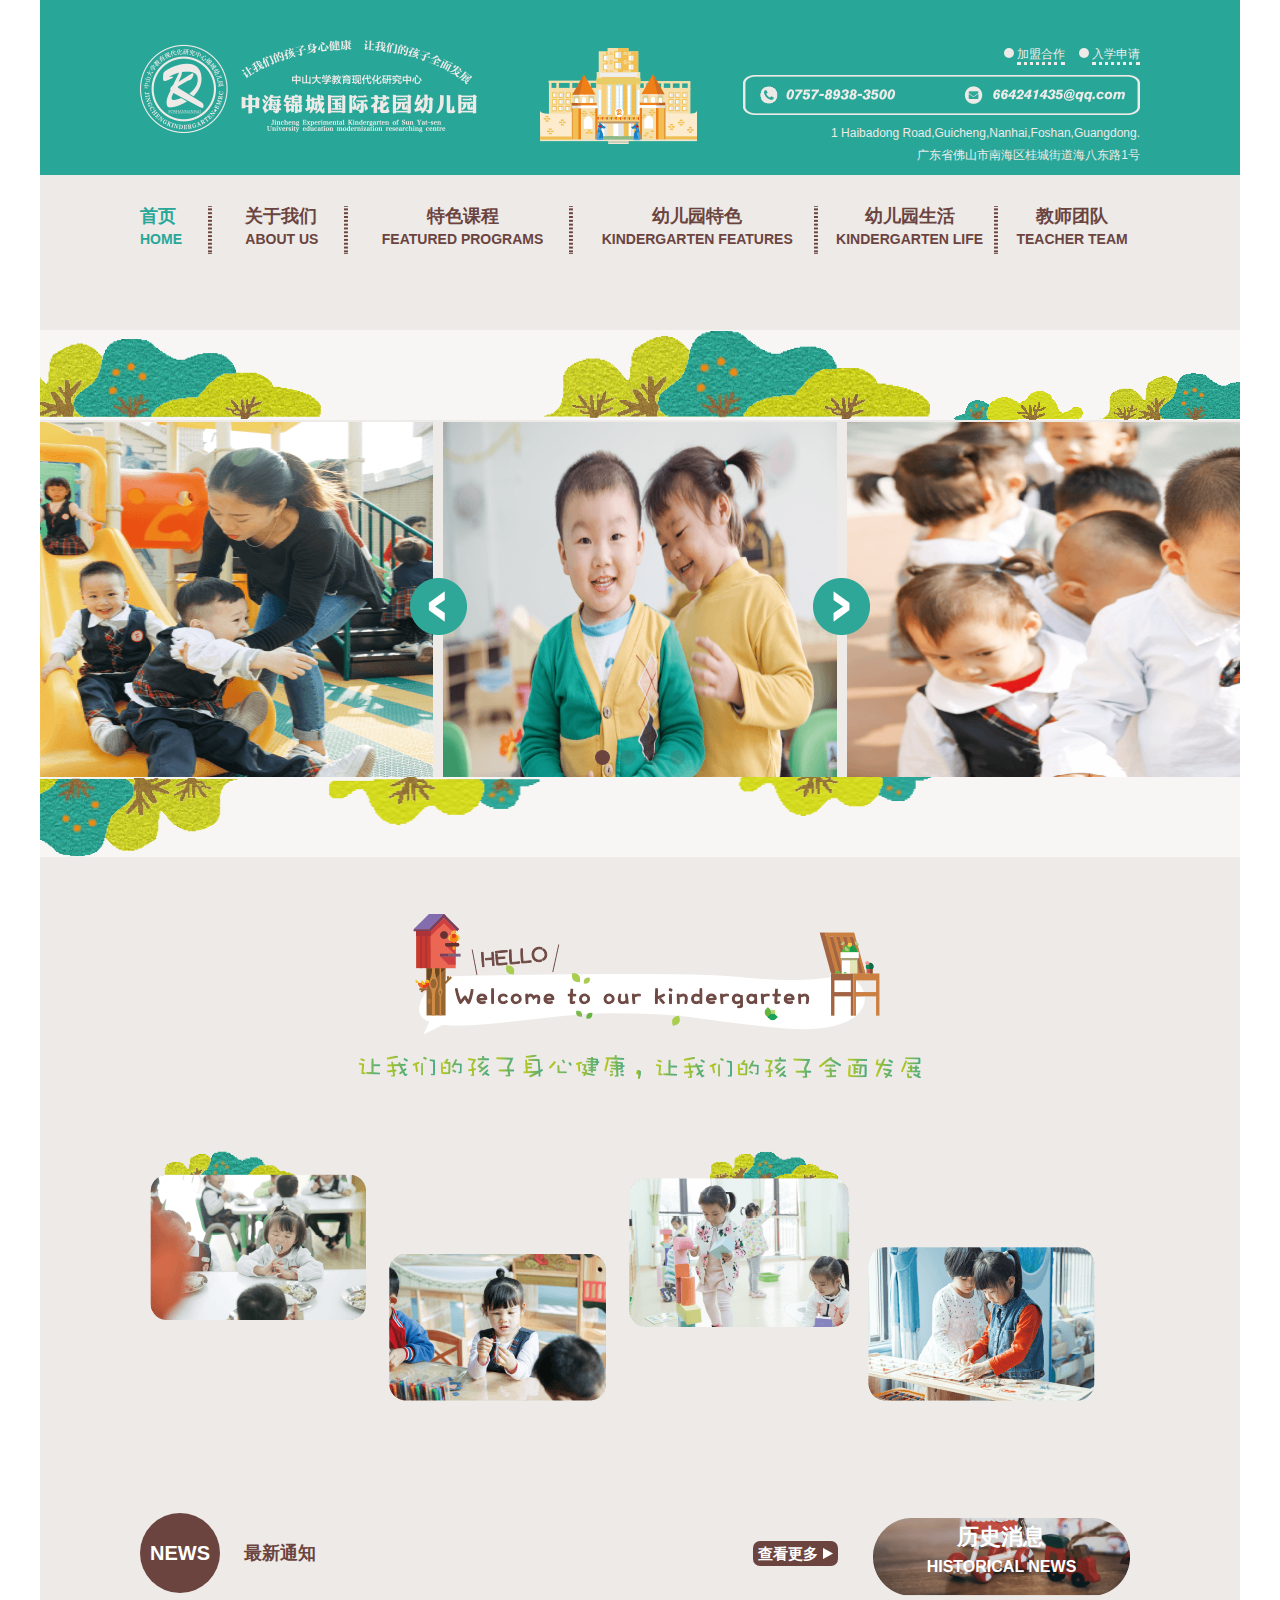
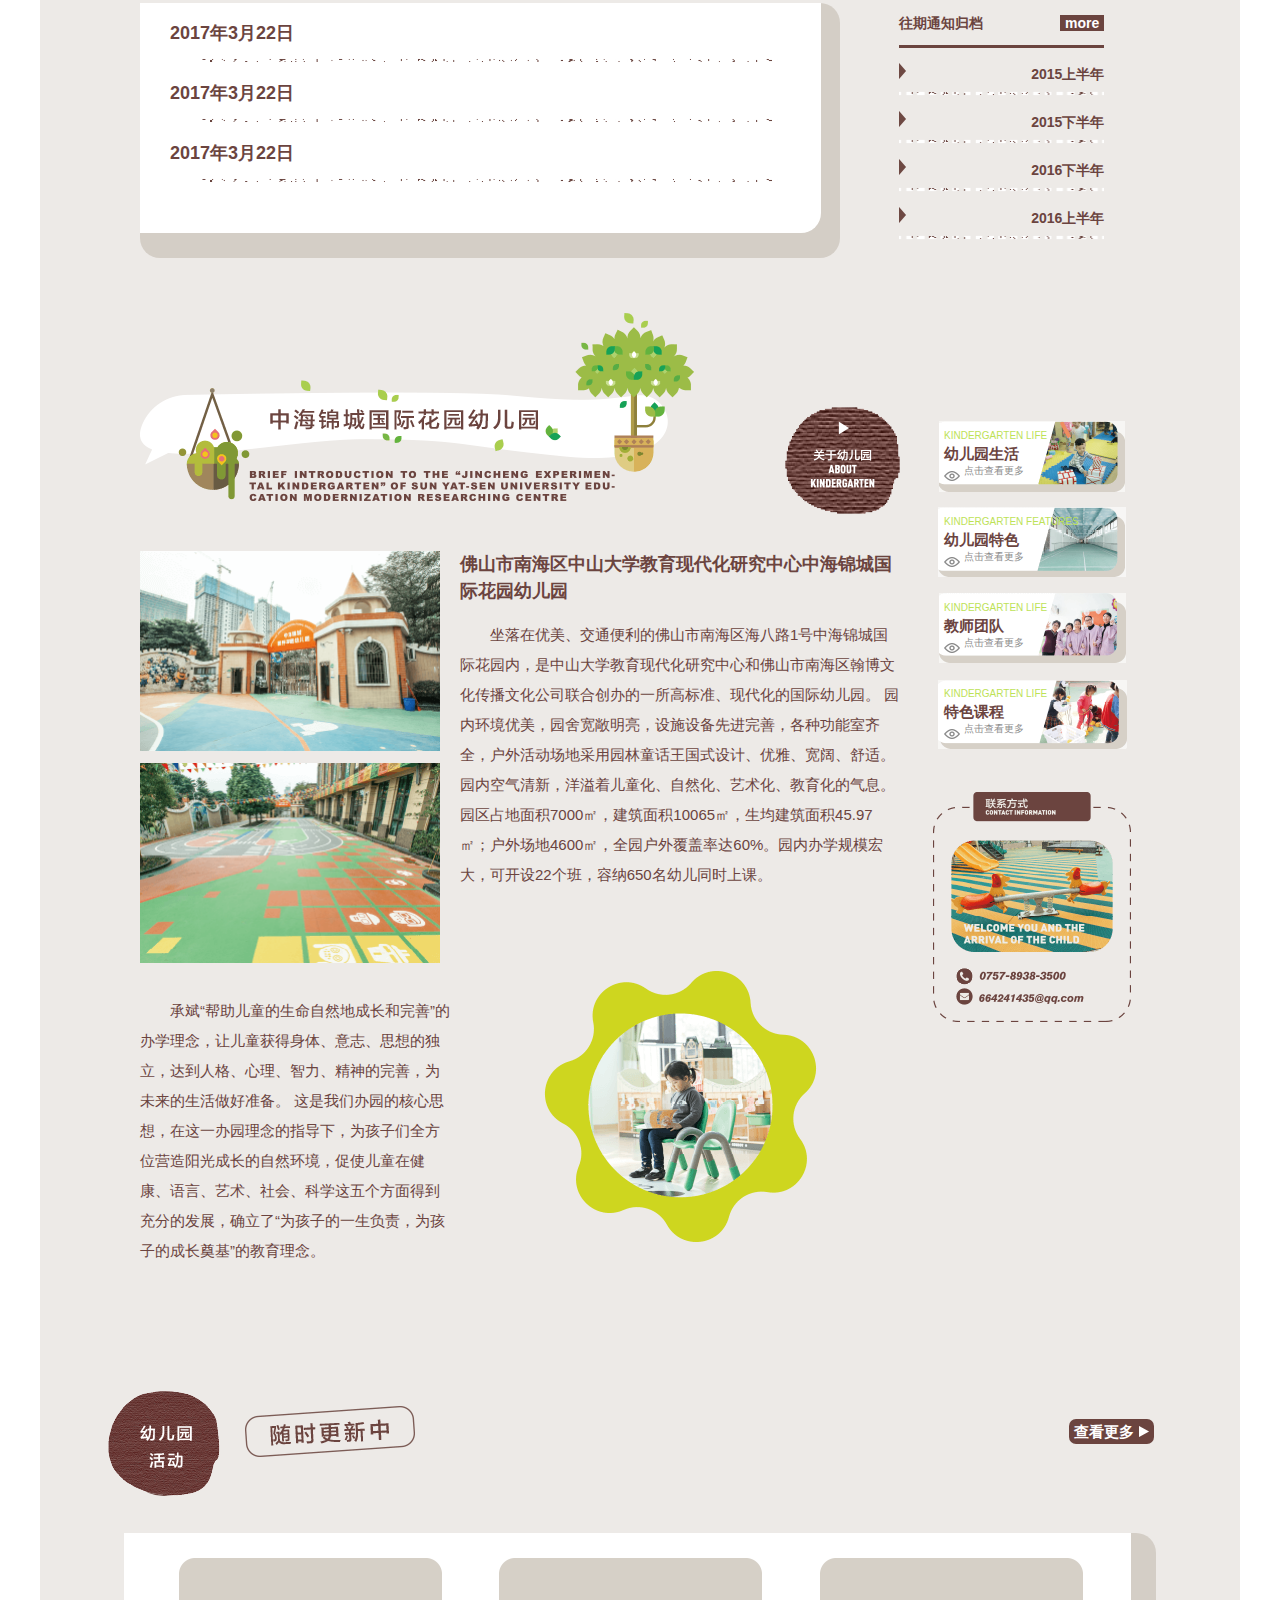
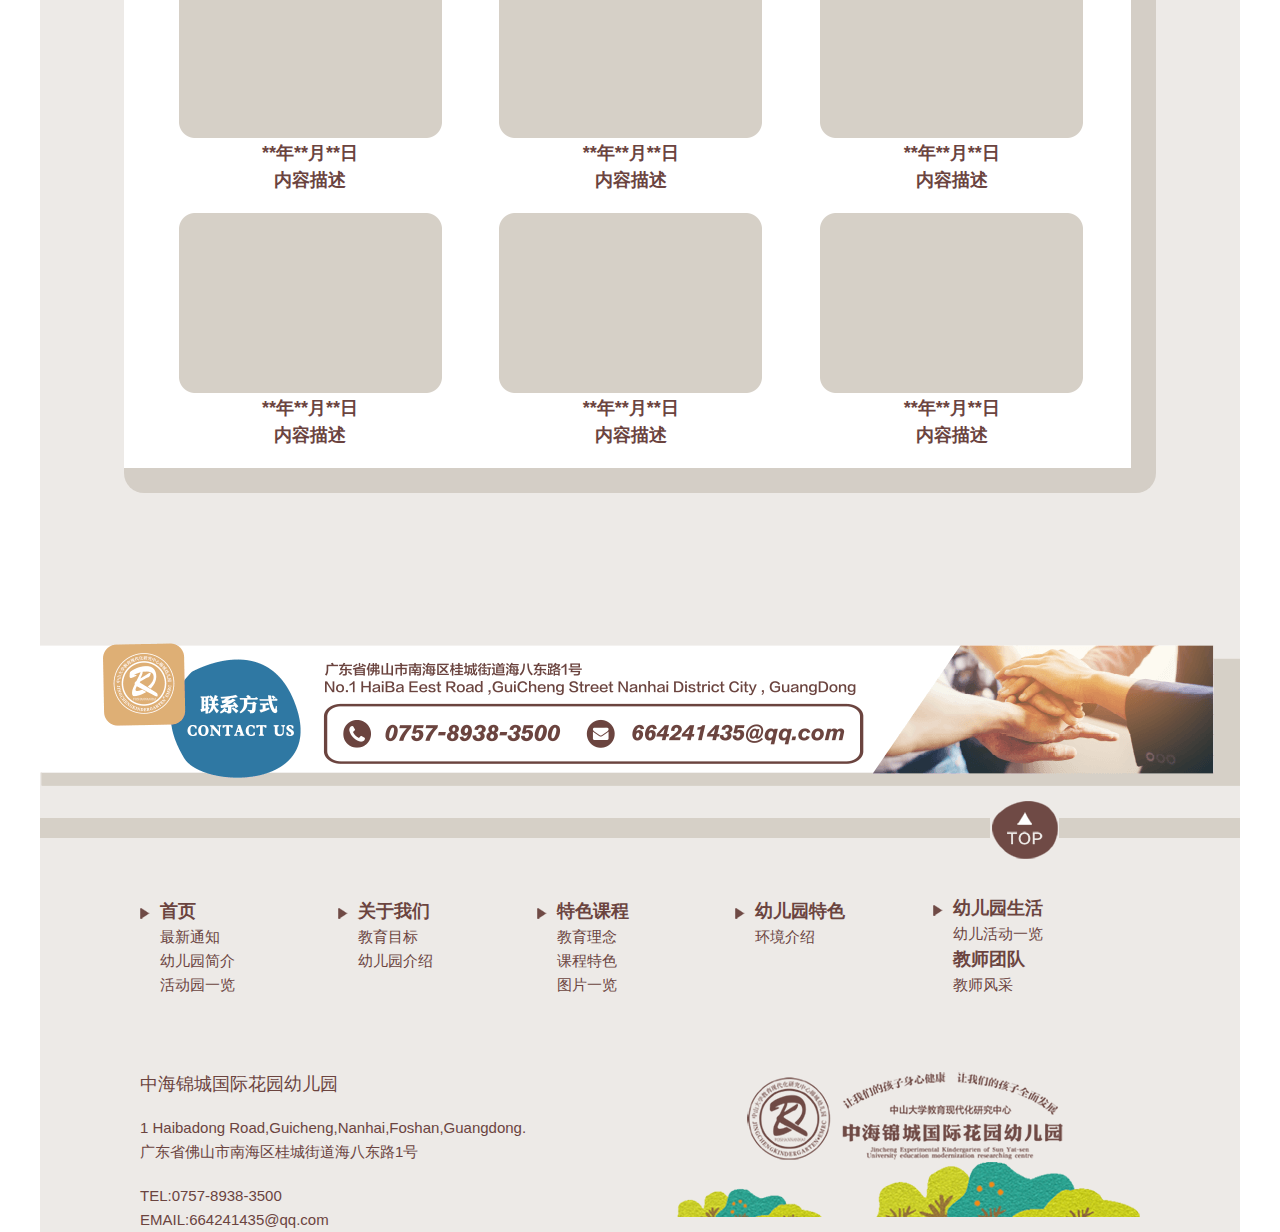
==== index.html @ f5818898 "第一次提交" ====
<!DOCTYPE html>
<html>

	<head>
		<meta charset="utf-8" />
		<link rel="stylesheet" href="css/index.css" />
		<link rel="stylesheet" href="css/swiper.min.css" />
		<script type="text/javascript" src="js/jquery-1.12.0.min.js"></script>
		<script type="text/javascript" src="js/index.js"></script>
		<title>中海锦城国际花园幼儿园</title>
	</head>

	<body>
		<!--主体-->
		<div class="main">
			<!--顶部-->
			<div class="top">
				<div class="topBox">
					<div class="topSign">
						<img src="img/top1.png" alt="中海国际幼儿园标志">
					</div>
					<div class="topLogo">
						<img src="img/top2.png" alt="中海国际幼儿园的logo图片" />
					</div>
					<div class="topContact" align="right">
						<div class="join">
							<ul>
								<li>
									<div class="origin">&nbsp;</div>
									<div class="underline"><a href="javascript:void(0)">加盟合作</a></div>
								</li>
								<li>
									<div class="origin">&nbsp;</div>
									<div class="underline"><a href="javascript:void(0)">入学申请</a></div>
								</li>
							</ul>
						</div>
						<div class="phone">
							<img src="img/top3.png" alt="联系方式" />
						</div>
						<div class="adress">
							<p align="right">1 Haibadong Road,Guicheng,Nanhai,Foshan,Guangdong.</p>
							<p align="right">广东省佛山市南海区桂城街道海八东路1号</p>
						</div>
					</div>
				</div>
			</div>
			<!--导航栏-->
			<div class="nav">
				<div class="nav-box">
					<ul>
						<li>
							<div class="nav-li active-T">
								<p>
									<a href="index.html">首页</a>
								</p>
								<p>
									<a href="index.html">HOME</a>
								</p>
							</div>
						</li>
						<li>
							<div class="nav-li">
								<p>
									<a href="about-us.html">关于我们</a>
								</p>
								<p>
									<a href="about-us.html">ABOUT US</a>
								</p>
							</div>
						</li>
						<li>
							<div class="nav-li">
								<p align="center">
									<a href="program.html">特色课程</a>
								</p>
								<p align="center">
									<a href="program.html">FEATURED PROGRAMS</a>
								</p>
							</div>
						</li>
						<li>
							<div class="nav-li">
								<p align="center">
									<a href="feature.html">幼儿园特色</a>
								</p>
								<p align="center">
									<a href="feature.html">KINDERGARTEN FEATURES</a>
								</p>
							</div>
						</li>
						<li>
							<div class="nav-li">
								<p align="center">
									<a href="life.html">幼儿园生活</a>
								</p>
								<p align="center">
									<a href="life.html">KINDERGARTEN LIFE</a>
								</p>
							</div>
						</li>
						<li>
							<div class="nav-li">
								<p align="center">
									<a href="teacher.html">教师团队</a>
								</p>
								<p align="center">
									<a href="teacher.html">TEACHER TEAM</a>
								</p>
							</div>
						</li>
					</ul>
				</div>
			</div>
			<!--轮播图-->
			<div class="carouselBox clearfix">
				<div class="cDecorate">
					<img src='img/5.png' alt="轮播图装饰" />
				</div>

				<!--轮播-->
				<div class="swiper-container">
					<div class="swiper-wrapper">
						<div class="swiper-slide">
							<img src="img/1.png" alt="轮播图片">
						</div>
						<div class="swiper-slide">
							<img src="img/2.png" alt="轮播图片">
						</div>
						<div class="swiper-slide">
							<img src="img/3.png" alt="轮播图片">
						</div>
						<div class="swiper-slide">
							<img src="img/1.png" alt="轮播图片">
						</div>
						<div class="swiper-slide">
							<img src="img/2.png" alt="轮播图片">
						</div>
						<div class="swiper-slide">
							<img src="img/3.png" alt="轮播图片">
						</div>
					</div>
					<!--分页-->
					<div class="swiper-pagination"></div>
					<!--导航按钮-->
					<div class="swiper-button-prev" style="left: 370px;opacity:1;background-image: none;">
						<img src="img/Nleft.png" alt="向左轮播">
					</div>
					<div class="swiper-button-next" style="right:400px;background-image: none;">
						<img src="img/Nright.png" alt="向右轮播">
					</div>
				</div>
                <!--轮播结束-->
				<div class="cDecorate">
					<img src="img/4.png" alt="轮播图装饰" />
				</div>

				<!--<div align="center" class="spoAll">
					<ul>
						<li>
							<div class="spo">
								<span class="spo-inside">&nbsp;</span>
							</div>
						</li>
						<li>
							<div class="spo">
								<span class="spo-inside">&nbsp;</span>
							</div>
						</li>
						<li>
							<div class="spo">
								<span class="spo-inside">&nbsp;</span>
							</div>
						</li>
						<li>
							<div class="spo">
								<span class="spo-inside">&nbsp;</span>
							</div>
						</li>
					</ul>
				</div>-->
			</div>
			<!--hello-->
			<div class="hello clearfix">
				<div align="center">
					<img src="img/hello1.png" alt="hello图片" />
				</div>
				<div class="photo-box">
					<ul>
						<li>
							<div class="photo-li">
								<img class="photo-li-t" src="img/hello2.png" alt="图片1" />
							</div>
						</li>
						<li>
							<div class="photo-li">
								<img class="photo-li-b" src="img/hello3.png" alt="图片2" />
							</div>
						</li>
						<li>
							<div class="photo-li">
								<img class="photo-li-t" src="img/hello4.png" alt="图片3" />
							</div>
						</li>
						<li>
							<div class="photo-li">
								<img class="photo-li-b" src="img/hello5.png" alt="图片4" />
							</div>
						</li>
					</ul>

				</div>
			</div>
			<!--最新通知-->
			<div class="notice" id="i-notice">
				<div class="noticeBox">
					<div class="newsBox">
						<div class="news clearfix">
							<div class="newsL">
								<div class="newsIcon">NEWS</div>
								<div class="newsN">最新通知</div>
							</div>
							<div class="newsR">
								<div class="newsRmore">
									<a class="RmoreInput" href="new-notice.html">查看更多</a>
								</div>
							</div>
						</div>
						<!--左侧通知列表-->
						<div class="noticeList clearfix">
							<div class="nListBox" align="left">
								<ul>
									<li>
										<div class="nList">
											<p class="nListH">2017年3月22日</p>
										</div>
									</li>
									<li>
										<div class="nList">
											<p class="nListH">2017年3月22日</p>
										</div>
									</li>
									<li>
										<div class="nList">
											<p class="nListH">2017年3月22日</p>
										</div>
									</li>
								</ul>
							</div>
						</div>

						<!--右边栏-->
						<div class="latest clearfix">
							<div class="latestNew">
								<div class="latestNewP">
									<p align="center">历史消息</p>
									<p class="hisNew" align="center">HISTORICAL NEWS</p>
								</div>
							</div>
							<div class="latest-table">
								<table>
									<tbody>
										<tr class="table-b">
											<td align="left"><span class="lList-last">往期通知归档</span></td>
											<td align="right">
												<a class="lList-more" href="new-notice.html">more</a>
											</td>
										</tr>
										<tr>
											<td align="left">
												<div class="lList-l" align="left">
													<img src="img/lef1.png" alt="更多" />
												</div>
											</td>
											<td align="right">2015上半年</td>
										</tr>
										<tr>
											<td align="left">
												<div class="lList-l" align="left">
													<img src="img/lef1.png" alt="更多" />
												</div>
											</td>
											<td align="right">2015下半年</td>
										</tr>
										<tr>
											<td align="left">
												<div class="lList-l" align="left">
													<img src="img/lef1.png" alt="更多" />
												</div>
											</td>
											<td align="right">2016下半年</td>
										</tr>
										<tr>
											<td align="left">
												<div class="lList-l" align="left">
													<img src="img/lef1.png" alt="更多" />
												</div>
											</td>
											<td align="right">2016上半年</td>
										</tr>
									</tbody>
								</table>
							</div>

						</div>
					</div>
				</div>
			</div>
			<!--关于幼儿园-->
			<div class="about clearfix" id="i-about">
				<div class="aboutBox">
					<!--左侧-->
					<div class="aboutL">
						<div class="aboutL-title">
							<div class="about-title-img1">
								<img src="img/about1.png" alt="幼儿园标题" />
							</div>
							<div class="about-title-img2">
								<a href="">
									<img src="img/about2.png" alt="关于幼儿园" />
								</a>
							</div>
						</div>

						<div class="aboutL-satin">
							<div class="satin-img">
								<img src="img/about3.png" alt="学校照片" />
								<img src="img/about4.png" alt="学校照片" />
							</div>
							<div class="satin-des">
								<p class="des-title">佛山市南海区中山大学教育现代化研究中心中海锦城国际花园幼儿园</p>
								<p class="des-des">
									坐落在优美、交通便利的佛山市南海区海八路1号中海锦城国际花园内，是中山大学教育现代化研究中心和佛山市南海区翰博文化传播文化公司联合创办的一所高标准、现代化的国际幼儿园。 园内环境优美，园舍宽敞明亮，设施设备先进完善，各种功能室齐全，户外活动场地采用园林童话王国式设计、优雅、宽阔、舒适。园内空气清新，洋溢着儿童化、自然化、艺术化、教育化的气息。 园区占地面积7000㎡，建筑面积10065㎡，生均建筑面积45.97㎡；户外场地4600㎡，全园户外覆盖率达60%。园内办学规模宏大，可开设22个班，容纳650名幼儿同时上课。
								</p>
							</div>
						</div>
						<div class="aboutL-satin" style="height: 300px;">
							<div class="satin-img satin-img2">

								<p class="des-des des-des2">
									承斌“帮助儿童的生命自然地成长和完善”的办学理念，让儿童获得身体、意志、思想的独立，达到人格、心理、智力、精神的完善，为未来的生活做好准备。 这是我们办园的核心思想，在这一办园理念的指导下，为孩子们全方位营造阳光成长的自然环境，促使儿童在健康、语言、艺术、社会、科学这五个方面得到充分的发展，确立了“为孩子的一生负责，为孩子的成长奠基”的教育理念。

								</p>
							</div>
							<div class="satin-des satin-desImg">
								<img src="img/abou5.png" alt="花骨朵">

							</div>
						</div>
					</div>
					<!--右侧-->
					<div class="aboutR">
						<div class="sidebar">
							<div class="sidebar-all">
								<div class="sidebarBox">
									<div class="sidebar-life">
										<p class="sidebar-l-t">KINDERGARTEN LIFE</p>
										<p class="sidebar-l-p">幼儿园生活</p>
										<p class="sidebar-l-more">
											<a href="life.html">点击查看更多</a>
										</p>
									</div>
								</div>
								<div class="sidebarBox">
									<div class="sidebar-life">
										<p class="sidebar-l-t">KINDERGARTEN FEATURES</p>
										<p class="sidebar-l-p">幼儿园特色</p>
										<p class="sidebar-l-more">
											<a href="feature.html">点击查看更多</a>
										</p>
									</div>
								</div>
								<div class="sidebarBox">
									<div class="sidebar-life">
										<p class="sidebar-l-t">KINDERGARTEN LIFE</p>
										<p class="sidebar-l-p">教师团队</p>
										<p class="sidebar-l-more">
											<a href="teacher.html">点击查看更多</a>
										</p>
									</div>
								</div>
								<div class="sidebarBox">
									<div class="sidebar-life">
										<p class="sidebar-l-t">KINDERGARTEN LIFE</p>
										<p class="sidebar-l-p">特色课程</p>
										<p class="sidebar-l-more">
											<a href="program.html">点击查看更多</a>
										</p>
									</div>
								</div>
								<div class="sidebar-contact" align="center">
									<img align="center" src="img/about10.png" alt="联系方式" />
								</div>
							</div>
						</div>
					</div>
				</div>
			</div>
			<!--幼儿园活动-->
			<div class="activity clearfix" id="i-activity">
				<div class="activityBox">
					<div class="news clearfix">
						<div class="newsL">
							<div class="newsIcon">
								<img src="img/activity.png" alt="幼儿园活动" />
							</div>
							<div class="newsN">
								<img src="img/activity2.png" alt="随时更新中" />
							</div>
						</div>
						<div class="newsR">
							<div class="newsRmore">
								<a class="RmoreInput" href="life.html">查看更多</a>
							</div>
						</div>
					</div>
					<div class="activityImg">
						<div class="activityImg-box">
							<ul>
								<li>
									<div class="Img-box-lit">
										<div class="img-place">
											<img src="img/activity1.png" alt="放入图片" />
											<p align="center">**年**月**日</p>
											<p align="center">内容描述</p>
										</div>
									</div>
								</li>
								<li>
									<div class="Img-box-lit">
										<div class="img-place">
											<img src="img/activity1.png" alt="放入图片" />
											<p align="center">**年**月**日</p>
											<p align="center">内容描述</p>
										</div>
									</div>
								</li>
								<li>
									<div class="Img-box-lit">
										<div class="img-place">
											<img src="img/activity1.png" alt="放入图片" />
											<p align="center">**年**月**日</p>
											<p align="center">内容描述</p>
										</div>
									</div>
								</li>
							</ul>
							<ul>
								<li>
									<div class="Img-box-lit">
										<div class="img-place">
											<img src="img/activity1.png" alt="放入图片" />
											<p align="center">**年**月**日</p>
											<p align="center">内容描述</p>
										</div>
									</div>
								</li>
								<li>
									<div class="Img-box-lit">
										<div class="img-place">
											<img src="img/activity1.png" alt="放入图片" />
											<p align="center">**年**月**日</p>
											<p align="center">内容描述</p>
										</div>
									</div>
								</li>
								<li>
									<div class="Img-box-lit">
										<div class="img-place">
											<img src="img/activity1.png" alt="放入图片" />
											<p align="center">**年**月**日</p>
											<p align="center">内容描述</p>
										</div>
									</div>
								</li>
							</ul>
						</div>

					</div>
				</div>
			</div>
			<!--联系方式-->
			<div class="Information clearfix">
				<img src="img/contact.png" alt="联系方式" />
			</div>
			<!--横条-->
			<div class="bar">&nbsp;</div>
			<div class="bar-top">
				<a href="javascript:void(0)" onclick="rt();">
					<img src="img/top.png" alt="向上" />
				</a>
			</div>
			<!--底部-->
			<div class="bottom">
				<div class="bottomBox">
					<div class="title-nav">
						<ul>
							<li>
								<div align="left" class="bottomList">
									<p>
										<a href="index.html">首页</a>
									</p>
									<p>
										<a href="index.html#i-notice">最新通知</a>
									</p>
									<p>
										<a href="index.html#i-about">幼儿园简介</a>
									</p>
									<p>
										<a href="index.html#i-activity">活动园一览</a>
									</p>
								</div>
							</li>
							<li>
								<div align="top" class="bottomList">
									<p>
										<a href="about-us.html">关于我们</a>
									</p>
									<p>
										<a href="about-us.html#a-abouthello">教育目标</a>
									</p>
									<p>
										<a href="about-us.html#a-abouthello">幼儿园介绍</a>
									</p>
									<p>&nbsp;</p>
								</div>
							</li>
							<li>
								<div class="bottomList">
									<p>
										<a href="program.html#p-feature">特色课程</a>
									</p>
									<p>
										<a href="program.html#p-f-box-l-p">教育理念</a>
									</p>
									<p>
										<a href="program.html#p-kcss">课程特色</a>
									</p>
									<p>
										<a href="program.html#p-kcss-t">图片一览</a>
									</p>
								</div>
							</li>
							<li>
								<div align="top" class="bottomList">
									<p>
										<a href="feature.html">幼儿园特色</a>
									</p>
									<p>
										<a href="feature.html#f-feature-f">环境介绍</a>
									</p>
									<p>&nbsp;</p>
									<p>&nbsp;</p>
								</div>
							</li>
							<li>
								<div class="bottomList">
									<p>
										<a href="life.html">幼儿园生活</a>
									</p>
									<p>
										<a href="life.html#l-insideBox-b">幼儿活动一览</a>
									</p>
								</div>
								<div class="bottomList">
									<p>
										<a href="teacher.html">教师团队</a>
									</p>
									<p>
										<a href="teacher.html#t-style">教师风采</a>
									</p>
								</div>
							</li>
						</ul>

					</div>
					<!--联系+图标-->
					<div class="bottom-j">
						<div class="j-l">
							<p>中海锦城国际花园幼儿园</p>
							<p align="left">1 Haibadong Road,Guicheng,Nanhai,Foshan,Guangdong.</p>
							<p align="left">广东省佛山市南海区桂城街道海八东路1号</p>
							<p class="j-l-top">TEL:0757-8938-3500</p>
							<p>EMAIL:664241435@qq.com</p>
						</div>
						<div align="right" class="j-r">
							<img src="img/bottom2.png" alt="幼儿园图标" />
						</div>
					</div>
				</div>
			</div>
			<!--底部结-->
		</div>
		<!--主体结束-->
	</body>
	<!--轮播-->
	<script type="text/javascript" src="js/swiper.min.js"></script>
	<!--返回顶部-->
    <script type="text/javascript" src="js/scrollTop.js"></script>
	<script>
		var swiper = new Swiper('.swiper-container', {
			pagination: '.swiper-pagination',
			slidesPerView: 3,
			paginationClickable: true,
			spaceBetween: 10,
			nextButton: '.swiper-button-next',
			prevButton: '.swiper-button-prev'
		});
	</script>

</html>
---- css/index.css ----
/* CSS Document */
html, body, div, span, object, iframe,h1, h2, 
h3, h4, h5, h6, p, blockquote, pre,abbr, address, cite, code,del, dfn, 
em, img, ins,kbd, q, samp,small, strong, sub, sup, var,b, i,dl, dt, dd, 
ol, ul, li,fieldset, form, label, legend,table, caption, tbody, 
tfoot,thead,tr, th, td,article, aside, canvas, details, figcaption, 
figure, footer, header, hgroup, menu, nav, section, summary,time, mark, 
audio, video {
    margin:0;
    padding:0;
    border:0;
    outline:0;
    font-size:100%;
    vertical-align:baseline;
    background:transparent;
    outline-style:none;/*FF*/ 
}
body {
    line-height:1;
}
a{
    margin:0;
    padding:0;
    border:0;
    font-size:100%;
    vertical-align:baseline;
    background:transparent;
    text-decoration: none; 
}
a:hover,a:focus{
    text-decoration:none;
    bblr:expression(this.onFocus=this.blur());/*IE*/
    outline-style:none;/*FF*/ 
    }
table {
    border-collapse:collapse;
    border-spacing:0;
}
input, select {
    vertical-align:middle;
}
li{list-style:none;}

/*css为clearfix，清除浮动*/
.clearfix::before,
.clearfix::after{
    content: "";
    height: 0;
    line-height: 0;
    display: block;
    visibility: hidden;
    clear: both;
}
.clearfix:after{clear:both;} 
.clearfix{ 
    *zoom:1;/*IE/7/6*/
}

/*body*/
html,
body{
    position: relative;
    min-width: 320px;
    margin: 0 auto;
    color: rgb(107,68,63);
    font-size: 12px;
    font-family:"微软雅黑",arial, helvetica, sans-serif;
}
/*主体*/
.main{
	position: relative;
	width: 1200px;
	min-width: 320px;
	margin: 0 auto;
	background-color: rgb(237,234,231);
}

.top .topBox,
.nav .nav-box,
.hello,
.notice .noticeBox,
.about .aboutBox,
.bottom .bottomBox{
	position: relative;
	width: 1000px;
	margin: 0 auto;
}

/*顶部*/
.top{
	width: 100%;
	height: 175px;
	margin-bottom: 30px;
	background-color: rgb(40,167,153);
}

.top .topBox .topSign{
	display: table-cell;
	width:335px;
	height:175px ;
	vertical-align: middle;
}
.top .topBox .topSign img{
	margin: 0 auto;
}
.top .topBox .topLogo{
	float: left;
	position: absolute;
	top:0;
	left:400px;
	margin-top: 48px;
	width: 157px;
	height: 96px;
}
.top .topBox .topLogo img{
	width: 157px;
	height: 96px;
}
.top .topBox .topContact{
	position: absolute;
	top:0;
	right:0;
	margin-top: 48px;
	width: 500px;
	height: 100px;
}
.top .topBox .topContact .join{
	width: 100%;
}
.top .topBox .topContact .join ul{
	width: 100%;
	padding-bottom: 10px;
}
.top .topBox .topContact .join ul li{
	display: inline-block;
	padding-left: 10px;
}
.top .topBox .topContact .join ul li .origin{
	width: 10px;
	height: 10px;
	border-radius: 5px;
	background-color:rgb(237,234,231);
}
.top .topBox .topContact .join ul li .underline{
	padding-bottom: 2px;
	border-bottom:dotted;
}
.top .topBox .topContact .join ul li .origin a{
	color:rgb(237,234,231);
}
.top .topBox .topContact .join ul li .underline a{
	color:rgb(237,234,231);
}
.top .topBox .topContact .join ul li div{
	display: inline-block;
	color:rgb(237,234,231);
}
.top .topBox .topContact .adress{
	color: rgb(237,234,231);
}
.top .topBox .topContact .phone{
	padding-bottom: 10px;
}
.top .topBox .topContact .adress p{
	padding-bottom: 10px;
}
/*导航栏*/
.nav{
	width: 100%;
	padding-bottom:75px;
}
.nav .nav-box ul{
	width: 100%;
	height: 50px;
}
.nav .nav-box ul li{
	display: inline-block;
	height: 50px;
	background: url(../img/nav.png) right center no-repeat;
}
.nav .nav-box ul li:nth-of-type(6){
	background:0 !important;
}
.nav .nav-box ul li:first-child .nav-li,
.nav .nav-box ul li:nth-of-type(2) .nav-li,
.nav .nav-box ul li:nth-of-type(3) .nav-li{
	padding: 0 30px;
}
.nav .nav-box ul li:first-child .nav-li{
	padding-left: 0 !important;
}
.nav .nav-box ul li:nth-of-type(4) .nav-li,
.nav .nav-box ul li:nth-of-type(5) .nav-li{
	padding: 0 25px;
}
.nav .nav-box ul li:nth-of-type(5) .nav-li,
.nav .nav-box ul li:nth-of-type(6) .nav-li{
	padding: 0 15px;
}
.nav .nav-box ul li:nth-of-type(6) .nav-li{
	padding-right: 0 !important;
}
.nav .nav-box ul li .nav-li p{
	font-size:18px;
	line-height: 23px;
	font-weight: bold;
}
.nav .nav-box ul li .nav-li p:nth-of-type(2){
	font-size:14px;
}
.nav .nav-box ul li .nav-li p a{
	color: rgb(107,68,63);
}
.active-T p a{
	color: rgb(40,167,153) !important;
}
/*轮播图*/
.carouselBox{
	position: relative;
	width: 100%;
	padding-bottom: 55px;
	background-image: 100%;
}
.carouselBox .cDecorate{
	width: 100%;
}
.carouselBox .cDecorate img{
	width: 100%;
}
/*轮播*/
.swiper-container {
	width: 100%;
	height: 355px;
}
.swiper-slide {
	text-align: center;
	font-size: 18px;
	background: #fff;
	display: -webkit-box;
	display: -ms-flexbox;
	display: -webkit-flex;
	display: flex;
	-webkit-box-pack: center;
	-ms-flex-pack: center;
	-webkit-justify-content: center;
	justify-content: center;
	-webkit-box-align: center;
	-ms-flex-align: center;
	-webkit-align-items: center;
	align-items: center;
}
.carouselBox .swiper-slide img {
	width: 393.33px;
	height: 355px;
}
 /*轮播点点*/
/*.swiper-pagination-bullets{
    bottom:-81px !important;
    left: 0;
    width: 100%;
}*/
.swiper-pagination-bullet {
    width:15px !important;
    height:15px !important;
    display: inline-block;
    border-radius: 100%;
    background: rgb(107,68,63) !important;
}
 
/*点击查看更多*/
.click-more{
	position: absolute;
	bottom: -50px;
	right: 180px;
}
/*轮播点点*/
.spoAll{
	width: 100%;
}
.spoAll ul{
	width: 100px;
	margin: 0 auto;
}
.spoAll .spo{
	position: relative;
	float: left;
	width: 15px;
	height: 15px;
	margin-left: 10px;
	border-radius: 7.5px;
	background-color: rgb(107,68,63);
}
.spo .spo-inside{
	position:absolute;
	top: 50%;
	left: 50%;
	margin:-5px 0 0 -5px;
	width: 10px;
	height: 10px;
	border-radius: 5px;
	background-color:#fff;
}
.spo-show{
	width: 10px;
	height: 10px;
	border-radius: 5px;
	background-color: rgb(107,68,63);
}

/*hello*/
.hello{
	padding-bottom:100px;
}
.hello .photo-box{
	width: 100%;
	padding-top: 60px;
}
.hello .photo-box ul{
	width: 100%;
}
.hello .photo-box ul li{
	display: inline-block;
} 
.hello .photo-box ul li .photo-li{
	position: relative;
	width: 216px;
	height: 250px;
	margin: 10px;
}
.hello .photo-box ul li .photo-li .photo-li-t{
	position:absolute;
	top: 0;
	left: 0;
}
.hello .photo-box ul li .photo-li .photo-li-b{
	position:absolute;
	bottom: 0;
	left: 0;
}
/*最新通知*/
.notice{
	width: 100%;
	height: 350px;
	padding-bottom: 50px;
}
.notice .noticeBox .newsBox{
	float: left;
	width:100%;
	/*height:350px;*/
}
.notice .noticeBox .newsBox .news{
	width:700px;
}
.news .newsL{
	float: left;
}
.news .newsL .newsIcon{
	display:flex;
    align-items:center;
    justify-content: center;/*水平居中*/
    float: left;
	width:80px;
	height:80px;
	border-radius:40px;
	font-size:20px;
	font-weight:bold;
	background-color: rgb(107,68,63);
	color: #fff;
}
.news .newsL .newsN{
	display:flex;
    align-items:center;
    justify-content: center;/*水平居中*/
    float: left;
	width:80px;
	height:80px;
	margin-left:20px;
	font-size:18px;
	font-weight:bold;
	color: rgb(107,68,63);
}
.news .newsR{
	display:flex;
    align-items:center;
    justify-content: center;/*水平居中*/
    width: 90px;
    height:80px;
	float: right;
}
.news .newsR .newsRmore{
    padding:5px;
	border-radius:7px;
	font-size:15px;
	font-weight:bold;
	background:rgb(107,68,63);
}
.news .newsR .newsRmore a{
	color:#fff !important;
}
.RmoreInput{
	padding-right:15px;
	background: url(../img/activity-more.png) center right no-repeat;
	font-size:15px;
}
.notice .noticeBox .newsBox {
	position: relative;
}
.notice .noticeBox .newsBox .noticeList{
	width:675px;
	padding:0 25px 25px 0;
	border-radius: 20px;
	background: rgb(212,206,198);
}
.notice .noticeBox .newsBox .noticeList .nListBox{
	width:95%;
	margin-top:10px;
	padding:0 10px 50px 10px;
	padding-left:30px;
	border-bottom-right-radius: 20px;
	background-color: #fff;
}
.notice .noticeBox .newsBox .noticeList .nListBox ul li{ 
    background: url(../img/news-li.png) bottom center no-repeat;
}
.notice .noticeBox .newsBox .noticeList .nListBox .nList{
	height:60px;
	font-weight: 700;
	color:rgb(107,68,63);	
}
.notice .noticeBox .newsBox .noticeList .nListBox .nList .nListH{
	font-size:18px;
	line-height:60px;
}
.notice .noticeBox .newsBox .noticeList .nListBox .nList .nListP{
	font-size:14px;
}
/*右边栏*/
.notice .noticeBox .newsBox .latest{
	/*position:relative;
	top:-300px;
	left: 720px;*/
	position: absolute;
	top: 0;
    right: 0;
	width: 257px;
	padding: 0 10px;
}

.latest-table td{
	padding: 15px 0;
	font-size:14px;
	font-weight: bold;
}

.latest .latestNew{
	display:flex;
    align-items:center;
    justify-content: center;
	width: 257px;
	height:78px;
	margin: 0 auto;
	padding-bottom: 10px;
	border-radius:35px;
	background:url(../img/news.png) center center no-repeat;
	background-image: 100%;
}
.latest .latestNew p{
	font-size:22px;
	font-weight: 700;
	line-height:30px;
	color: #fff;
}
.hisNew{
	font-size:16px !important;
}

.latest  .latest-table{
	width: 80%;
	margin:0 auto;
}
.latest  .latest-table table{
	width:100%;
}
.latest  .latest-table .table{
	font-size: 20px;
	color:rgb(107,68,63);
	font-weight: 700;
}
.latest  .latest-table table tr{
	background:url(../img/news-li.png) bottom center no-repeat;
}
.latest  .latest-table table tr:first-child{
	background:0 !important;
}
.latest  .latest-table .table-b{
	border-bottom: 3px solid rgb(107,68,63);
}
.latest  .latest-table .table-b .lList-last{
	font-weight: 700;
}
.latest  .latest-table .table-b .lList-more{
	padding: 0 5px;
	color: #fff;
	background-color: rgb(107,68,63);
}

/*关于幼儿园*/
.about{
	width: 100%;
	padding-bottom: 50px;
	height: 960px;
}
.aboutBox{
	position: relative;
	/*height: 960px;*/
}
.aboutBox .aboutL{
	position: relative;
	top: 0;
	left: 0;
	width: 760px;
}
.aboutBox .aboutL .aboutL-title{
	position: relative;
	height:188px;
	margin-bottom: 50px;
}
.aboutBox .aboutL .aboutL-title .about-title-img1{
	position:absolute;
	top: 0;
	left: 0;
}
.aboutBox .aboutL .aboutL-title .about-title-img2{
	position:absolute;
	top:50%;
	right: 0;
	height: 107px;
}
.aboutL-satin{
	width: 100%;
	height: 420px;
}
.aboutL-satin .satin-img{
	float: left;
	width: 310px;
	height: 420px;
}
.aboutL-satin .satin-img img{
	width: 300px;
	height: 200px;
	padding:0 10px 10px 0;
}
.aboutL-satin .satin-child{
	width: 100%;
}
.aboutL-satin .satin-des{
	float: right;
	width:440px;
	height: 420px;
	padding-left: 10px;
}
.des-title{
	font-size:18px;
	font-weight: 700;
	line-height:27px;
	color:rgb(107,68,63);
	margin-bottom:15px;
}
.des-des{
	text-indent:2em;
	font-size:15px;
	font-weight:500;
	line-height:30px;
	color:rgb(107,68,63);
}
.satin-b{
	display:flex;
    align-items:center;
    justify-content: center;	
}
.satin-img2{
   height: 240px !important;
}

.satin-img2 .des-des2{
   height: 240px !important;
   padding-top: 25px;
}
.satin-img2 .des-des2 p{
	text-indent:0 !important;
}
.satin-desImg{
	text-align: center;
}
/*侧边栏*/
.aboutR{
	position:absolute;
	top: 0;
	right: 0;
	width:240px;
}
.sidebar{
	width: 90%;
	margin-top:100px;
	margin-left:10%;
}
.sidebarBox{
	width:186px;
	height:71px;
	margin:0 auto;
	padding-left: 10px;
	padding-bottom: 15px;
	border-radius: 20px;
	background:url(../img/about6.png) center center no-repeat;
}
.sidebarBox:nth-of-type(2){
	background:url(../img/about7.png) center center no-repeat;
}
.sidebarBox:nth-of-type(3){
	background:url(../img/about8.png) center center no-repeat;
}
.sidebarBox:nth-of-type(4){
	background:url(../img/about9.png) center center no-repeat;
}
.sidebarBox .sidebar-life{
	height: 100%;
	padding-top: 10px;
}
.sidebarBox .sidebar-life .sidebar-l-t{
	padding-top: 8px;
	font-size: 10px;
	-webkit-text-size-adjust: none;
	color: rgb(189,226,87);
}

.sidebarBox .sidebar-life .sidebar-l-p{
	font-size: 15px;
	font-weight: bold;
	line-height:25px;
	color: rgb(107,68,63);
}
.sidebarBox .sidebar-life .sidebar-l-more{
	
	height:20px;
	padding-left: 20px;
	vertical-align: middle;
	font-size: 10px;
	-webkit-text-size-adjust: none;
	color: #8C8C8C;
	background: url(../img/sEye.png) left center no-repeat;
}
.sidebarBox .sidebar-life .sidebar-l-more a{
	padding-top: 3px;
	font-size: 10px;
	-webkit-text-size-adjust: none;
	color: #8C8C8C !important;
}
.sidebar-contact{
	padding-top:35px;
}

/*幼儿园活动*/
.activity{
	margin: 0 7%;
    padding-bottom: 150px;
}
.activity .activityBox .news{
	width: 100%;
	height: 112px;
}
.activity .activityBox .news .newsL {
	
}
.activity .activityBox .news .newsL .newsIcon{
/*	width: 112px;*/
	height:105px;
}
.activity .activityBox .news .newsL .newsN{
	width: 170px;
	margin-left:41px;
}
/*置放图片*/
.activityImg{
	/*width: 100%;*/
	margin-top:30px;
	padding: 0  25px 25px  0;
	border-radius: 20px;
	background-color:rgb(212,206,198);
}
.activityImg .activityImg-box{
	padding-top:25px;
	background-color: #fff;
}
.activityImg .activityImg-box  ul{
	width: 100%;
}
.activityImg .activityImg-box  ul li{
	width:263px;
	height:255px;
	padding-left:54.5px;	
	display: inline-block;
}
.activityImg .activityImg-box .Img-box-lit{
	width:263px;
	height:255px;	
}
.activityImg .activityImg-box .Img-box-lit .img-place{
	width:263px;
	height: 180px;	
}
.activityImg .activityImg-box .Img-box-lit .img-place img{
	width:263px;
	height: 180px;
}
.activityImg .img-place p{
	width: 90%;
	margin: 0 auto;
	font-size:18px;
	line-height:27px;
	font-weight:bold;
	color: rgb(107,68,63);
}
/*联系方式*/
.Information{
	width: 100%;
	padding-bottom: 30px;
}
.Information img{
	width: 100%;
}
/*底部横条*/
.bar{
	height:20px;
	width:100%;
	margin: 0 auto;
    background-color:rgb(214,208,199);
}
.bar-top{
	position: relative;
	top: -38.5px;
	left:950px ;
	width: 66px;
	height: 57px;
}
/*底部*/
.bottom{
	width: 100%;
}

.bottom .bottomBox .title-nav{
	width: 100%;
	padding-bottom:75px;
}
.bottom .bottomBox .title-nav ul{
	width:100%;
	height: 102px;
}
.bottom .bottomBox .title-nav ul li{
	display: inline-block;
	width: 175px;
	padding-left: 20px;
	font-size: 15px;
	line-height: 24px;
	font-weight:500;
	color: color: rgb(107,68,63);
	background: url(../img/botton-icon.png) left 10px no-repeat;
}

.bottom .bottomBox .title-nav ul li p:first-child{
	font-size: 18px;
	line-height: 27px;
	font-weight:bold;
	color: color: rgb(107,68,63) !important;
}
.bottom .bottomBox .title-nav ul li  p a{
	color: rgb(107,68,63) !important;
}
.bottom .bottomBox .bottom-j{
	position: relative;
}
.bottom .bottomBox .bottom-j .j-l{
	width: 500px;
}
.bottom .bottomBox .bottom-j .j-l p{
	font-size: 15px;
	line-height: 24px;
	font-weight:500;
}
.bottom .bottomBox .bottom-j .j-l p:first-child{
	font-size: 18px;
	padding-bottom: 20px;
}
.j-l-top{
	padding-top: 20px;
}
.bottom .bottomBox .bottom-j .j-r{
	position:absolute;
	top: 0;
	right: 0;
	padding-top: 90px;
	background: url(../img/bottom1.png) top center no-repeat;
}


/*页面二*/
/*首页>最新通知*/
.notice-title{
	width:1000px;
	margin: 0 auto;
	padding-bottom: 50px;
	font-weight: bold;
	font-size: 20px;
	color: rgb(40,167,153);
}
.nListH-d{
	padding-left: 50px;
}
/*最新通知列表*/
.big-nList{
	height: 75px !important;
}
.big-nList .nListH{
   line-height:75px !important;
}


/*页面三*/
/*关于我们*/
.two-hello-box{
	width: 1000px;
	margin:0 auto;
}
.two-bold-p{
	padding:50px 0;
	font-weight: 900 !important;
}

/*页面四*/
/*幼儿园生活*/
.life{
	position: relative;
	width: 1000px;
	margin:0 auto;
}
.t-d-box{
	padding-top: 10px;
}
.life .life-bg-t{
	position:absolute;
	width: 400px;
	height: 91px;
	top: 0;
	left:318px; 
}
.life .life-bg-l{
	position:absolute;
	width:81px;
	top:141px;
	left:-81px;
}
.life .life-two-box{
	width: 718px;
	padding:0 15px 25px 0;
	border-radius: 20px;
	background-color:rgb(214,208,199);
}
.life .life-two-box .life-insideBox{
	width: 100%;
	border-bottom-right-radius: 20px;
	background-color: #fff;
}
.life .life-two-box .life-insideBox .insideBox-t{
	width:648px;
	padding:20px 20px 50px 50px;
}

.life .life-two-box .life-insideBox .insideBox-t .insideBox-t-d{
	float: left;
	width:250px;
	padding-top:95px;
	background:url(../img/life3.png) top left no-repeat;
}
.life .life-two-box .life-insideBox .insideBox-t  .insideBox-t-img{
	float: right;
	width: 50%;
	
}
.life .life-two-box .life-insideBox .insideBox-t .insideBox-t-d img{
	float: left;
	
}

.life .life-two-box .life-insideBox .insideBox-t  .insideBox-t-img img{
	float: right;
}

.inside-p-d{
	font-size:18px;
	font-weight: bold;
	line-height:23px;
	color:rgb(107,68,63);
}
.inside-p-t,
.inside-p-b{
	font-size:16px;
	font-weight: bold;
	line-height:21px;
	color:rgb(107,68,63);
}
.inside-p-t{
	padding-top:5px;
}
.inside-p-b{
	padding-bottom:5px;
}
.inside-p-s{
	text-indent: 2em;
	font-size: 10px;
	line-height: 15px;
	-webkit-text-size-adjust: none;
	color:rgb(107,68,63);
}
.insideBox-b{
	width:688px;
	padding: 0 15px;
}
.insideBox-b ul{
	width:718px;
	padding-bottom:80px;
}
.insideBox-b ul li{
	display: inline-block;
	width: 220px;
	height: 164px;
	padding-right:8px;
}
.insideBox-b ul li p{
	line-height: 32px;
}
.insideBox-b ul li .insideBox-b-li{
	width: 220px;
	height: 164px;
}
.insideBox-b ul li .insideBox-b-li a{
	width: 220px;
	height: 164px;
}
.insideBox-b ul li .insideBox-b-li a img{
	width: 220px;
	height: 164px;
	margin-right: 9px;
}
.b-li-r{
	/*padding-right: 20px;*/
}
.inside-input{
	padding-bottom: 50px;
}
.life-left{
	position: absolute;
    top:181px;
    right: 0;
    width: 240px
}
/*遮盖层*/
#mid{
 	display: none;
 	width: 100%;
 	height: 100%;
 	background: #000;
 	position: absolute;
 	top: 0;
 	left: 0;
 	z-index: 10;
 	opacity: 0.5;/*背景的透明度:(Firefox适用；）*/
 	filter: alpha(opacity=50);/*背景的透明度:(IE适用)*/  
}
.mid-box{
	position:absolute;
	top:50%;
	left:50%;
	width:660px;
	height:492px;
	margin:-246px 0 0 -330px;
	z-index: 9999;
}
.mid-box img{
	width:660px;
	height:492px;
	margin:0 auto;
}
/*关闭遮盖层*/
.close{
	position: fixed;
	top: 20px;
	right: 20px;
	width: 48px;
	height: 48px;
}
.close img{
	width:48px;
	height: 48px;
}
/*幼儿园生活轮播图*/
.slideBox-im{
	position: fixed !important;
	top: 50% !important;
	left:50% !important;
	margin-top: -200px;
	margin-left: -400px !important;
	width: 800px !important;
	height: 400px !important;
	background-color: rgba(142,140,139,0.04) !important;
	z-index: 99999 !important;
}
.slideBox-im .swiper-slide{
	background: rgba(142,140,139,0.04) !important;
}
.slideImg-im{
	width: 600px !important;
	height: 340px !important; 
	margin: 0 auto !important;	
}
.slideP-im{
	line-height: 30px;
	position: absolute;
	bottom:0px;
	color: #fff;
	font-weight: bold;
}
@media \0screen\,screen\9 {/* 只支持IE6、7、8 */
  .slideBox-im{
    background-color:rgb(142,140,139);
    filter:Alpha(opacity=10);
    position:static; /* IE6、7、8只能设置position:static(默认属性) ，否则会导致子元素继承Alpha值 */
    *zoom:1; /* 激活IE6、7的haslayout属性，让它读懂Alpha */
  }
  .slideBox-im p{
    position: relative;/* 设置子元素为相对定位，可让子元素不继承Alpha值 */
  }  
}
.slideClose-im{
	position: absolute;
	width:25px;
	height:25px;
	top:5px;
	right:10px;
}
.slideClose-im img{
	width:25px;
	height:25px;
}
.slideP-inp{
	width:40px !important;
	height:60px !important;
	background-image: none !important;
}
/*页面五*/
/*教师团队*/
.teacher,
.style{
	position: relative;
	width: 1000px;
	margin:70px auto;
}
.teacher .teacher-two-box,
.style .style-all{
	width: 718px;
	padding:0 15px 25px 0;
	border-radius: 20px;
	background-color:rgb(214,208,199);
}
.teacher .teacher-two-box .teacher-insideBox,
.style .style-all .styleBox{
	width: 100%;
	border-radius: 20px;
	background-color: #fff;
}
.teacher-left{
	position: absolute;
    top:0;
    right: 0;
    width: 240px
}
.teacher .teacher-two-box .teacher-insideBox .teacher-img,
.teacher .teacher-two-box .teacher-insideBox .teacher-p{
	width: 616px;
	margin: 0 auto;
}
.teacher .teacher-two-box .teacher-insideBox .teacher-p .teacher-p-t{
	padding: 50px 0;
	font-size: 26px;
	font-weight: bold;
	color: rgb(107,68,63);
}
.teacher .teacher-two-box .teacher-insideBox .teacher-p .teacher-p-p{
	padding-bottom:100px;
	text-indent: 2em;
	font-size:18px;
	line-height:35px;
	font-weight:700;
	color: rgb(107,68,63);
}
/*教师风采*/
.style{
	margin:200px auto;
}
.style .style-all{
	width:914px !important;
}
.style .style-all .styleBox-l{
	float: left;
	width:457.5px;
}
.style .style-all .styleBox-l .styleBox-l-li{
	width: 384px;
}
.style .style-all .styleBox-l .styleBox-l-li img{
	width: 384px;
	height: 268px;
}
.p-t{
	padding-top:24.5px;
}
.p-r{
	padding-right:24.5px;
}
.p-b{
	padding-bottom:24.5px;
}
.p-l{
	padding-left:24.5px;
}
.styleBox-r-t{
	position: relative;
	height: 265px;
}
.styleBox-r-t p{
	font-size:34px;
	font-weight: bold;
	line-height: 265px;
	color: rgb(107,68,63);
}
.styleBox-r-t img{
	position: absolute;
	top: -110px;
	right:100px;
}


/*页面六*/
/*特色课程*/
.feature{
	width: 1200px;
	position: relative;
}
.feature .feature-t{
	width: 100%;
	height: 114px;
	background: url(../img/special1.png) center center no-repeat;
}
.feature .feature-t .feature-t-box{
	width: 1000px;
	margin:0 auto;
}
.feature .feature-t .feature-t-box p{
	font-size:40px;
	font-weight: bold;
	color: rgb(107,68,63);
}
.feature .feature-t .feature-t-box p:first-child{
	padding-top: 17px;
}
.feature .feature-t .feature-t-box p:last-child{
	font-size:25px;
	line-height: 40px;
	font-weight: bold;
	color: rgb(107,68,63);
}
.feature .feature-box{
	position: relative;
	width:1000px;
	margin:80px auto;
	padding-bottom: 60px;
}
.feature .feature-box .feature-box-l{
	width:760px;
}
.feature .feature-box .feature-box-l .f-box-l-img{
	width:100%;
}
.feature .feature-box .feature-box-l .f-box-l-p{
	display: table-cell;
	vertical-align: middle;
	width:750px;
	height:340px;
	padding-top:50px;
	background: url(../img/special5.png) center center no-repeat;
}
.feature .feature-box .feature-box-l .f-box-l-p .f-box-l-pAll{
	width: 300px;
	margin: 0 auto;
}
.feature .feature-box .feature-box-l .f-box-l-p p{
	text-indent: 2em;
	font-size: 10px;
	line-height: 20px;
	color: rgb(40,166,154);
	-webkit-text-size-adjust: none;
}
.feature .feature-box .feature-box-r{
	position: absolute;
    top:0;
    right: 0;
    width: 240px;
}
/*课程实施*/
.kcss{
	width: 1000px;
	margin: 0 auto;
	padding-bottom: 150px;
}
.hGig{
	font-weight: bold;
	font-size: 20px;
	line-height: 30px;
}
.hp{
	font-size:15px;
	line-height:25px;
}
.indent{
	text-indent: 2em;
}
.bgb{
	padding:35px 0;
}
.kcss-img{
	padding:20px 0;
}
.kcss-img div{
	float: left;
}
.kcss-img-t{
	padding-top: 20px;
}
.kcss-img-r{
	padding-right: 20px;
}
.kcss-img-b{
	padding-bottom: 20px;
}
.kcss-img-l{
	padding-left: 20px;
}
.kcss-2{
	width: 100%;
}
.kcss-2 .kcss-img-box{
	width: 916px;
	margin: 0 auto;
}
.kcss-2 .kcss-img-box img{
	width: 448px;
	height: 294px;
}
.kcss .kcss-t{
  padding-bottom: 50px;
}


/*页面七*/
/*幼儿园特色*/
.feature-box{
	position: relative;
	width:840px;
	margin: 0 auto;
	color:rgb(107,68,63);
}
.feature-box .feature-logo{
	padding-top: 20px;
}
.feature-box .feature-f,
.feature-box .feature-fs{
    font-size: 40px;
    font-weight: bold;
    line-height: 40px;
}
.feature-box .feature-f{
	padding-top: 50px;
}
.feature-box .feature-fs{
    font-size:25px !important;
    padding-bottom: 50px;
}
/*园内容貌*/
.f-img-box{
	width: 100%;
	margin-bottom: 100px;
}
.feature-1{
	width: 100%;
}
.feature-d{
	float: left;
	width: 411px;
	height: 269px;
}
.feature-d img{
	float: left;
	width: 411px;
	height: 269px;
}
.feature-i-t{
	padding-top:18px;
}
.feature-i-r{
	padding-right:18px;
}
.feature-i-b{
	padding-bottom:18px;
}
.feature-i-l{
	padding-left:18px;
}
.feature-dl{
	width:150px;
	padding:15px 30px;
	text-align: center;
	font-size:30px;
	font-weight: bold;
	color: #fff;
}
.feature-dl-g{
	background-color: rgb(230,126,63);
}
.fr{
	float: right;
}
/*学习园地*/
.feature-c{
	float:left;
}
.c-img-l{
	width: 496px;
	height: 326px;
}
.c-img-r{
	width: 326px;
	height: 326px;
}
.feature-c img{
	float: left;
}
/*跆拳道室*/
.feature-2{
	position: relative;
	width: 100%;
	margin-bottom: 100px;
}
.feature-2 img{
	float: left;
}
.floatR{
	float: right;
}
.feature-2-bg{
	position:absolute;
	top:100px;
	left:50px;
}
/*六组照片*/
.feature-3,
.feature-3-2,
.feature-3-3{
	width:100%;
	margin-bottom: 50px;
}
.feature-3{
	position: relative;
}
.feature-3 .feature-3-1{
	width:100%;
}
.feature-3 .feature-3-1 img{
	width:100%;
}
.d-img-l{
	width: 411px;
	height: 299px;
}
.d-img-l img{
	width: 411px;
	height: 299px;
}
.e-left{
	position:absolute;
	top:400px;
	left: -50px;
}
/*创客室*/
.create-bg1{
	position:absolute;
	top:100px;
	right:0;
}
.create-bg{
	position:absolute;
	top:200px;
	left:-70px;
}
.create-bg img{
	width:180px;
	height: 248px;
}
.slideClose-im{
	z-index:99999;
}
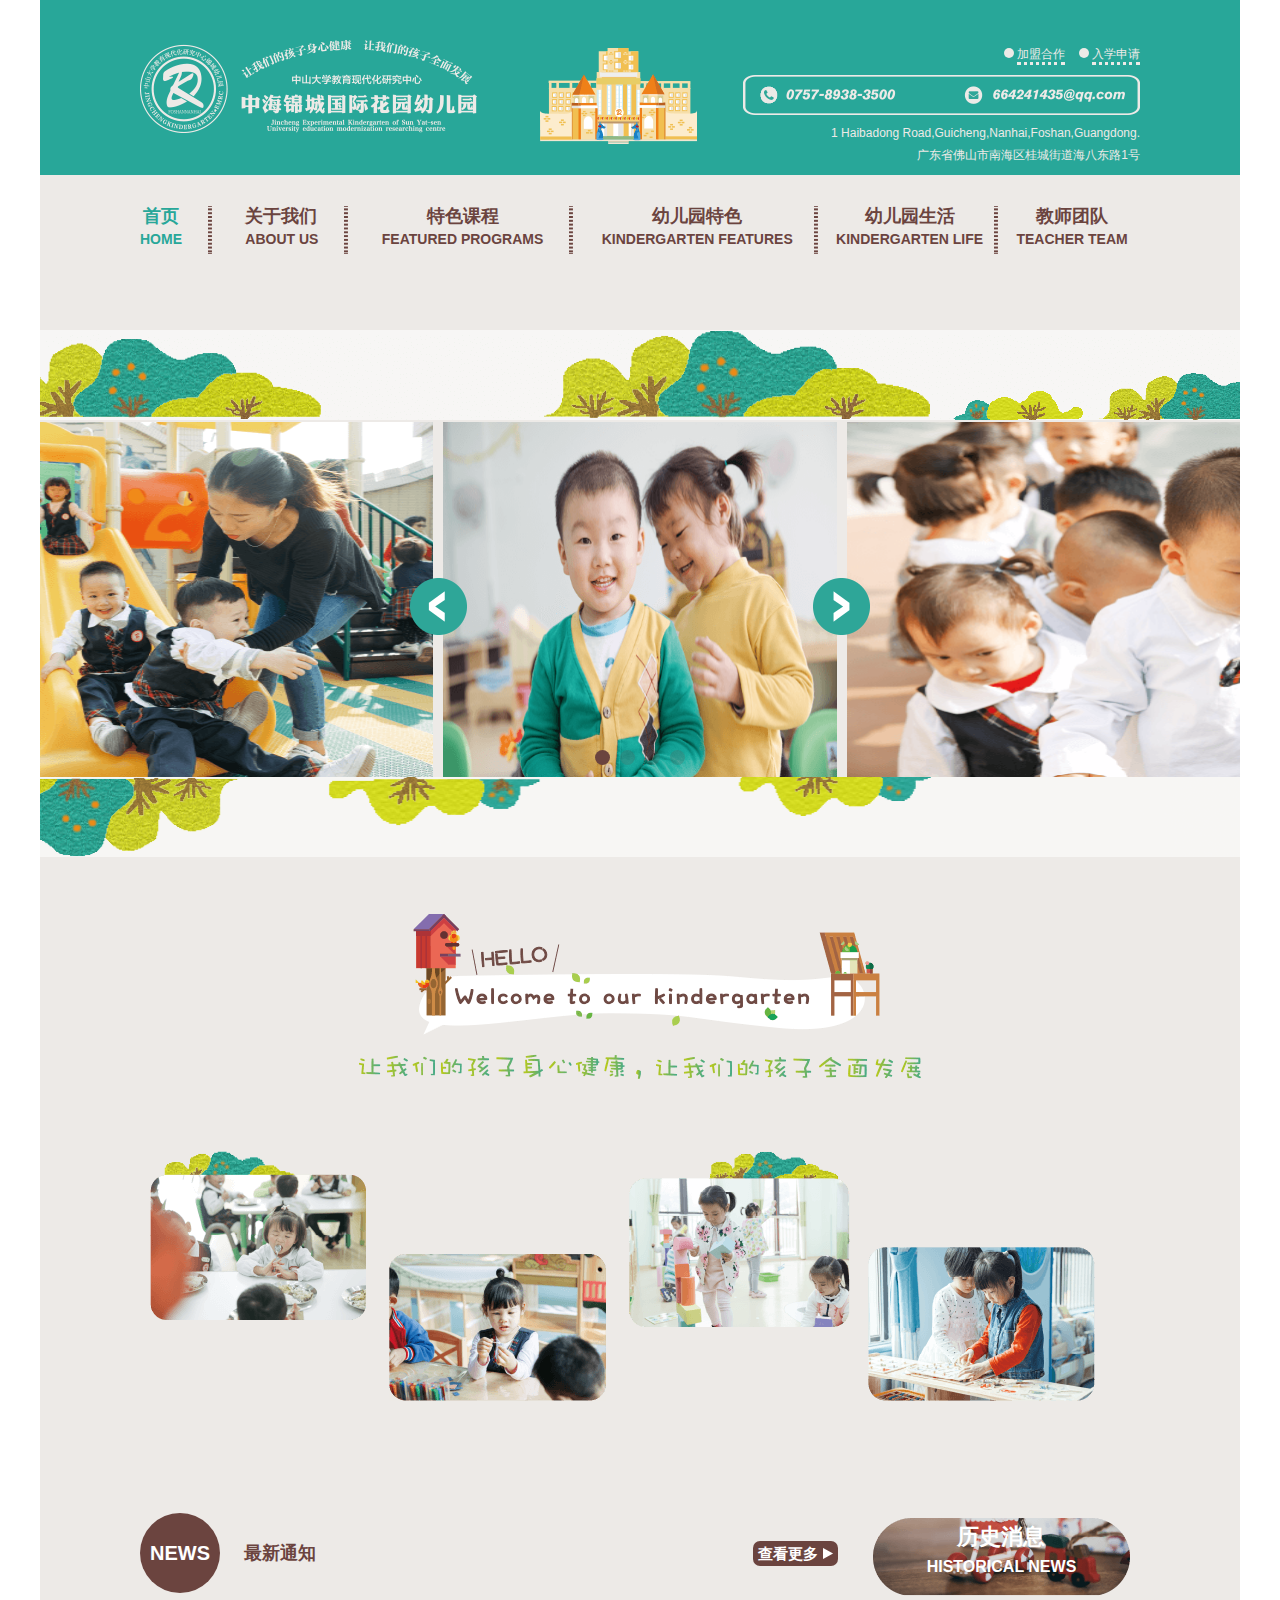
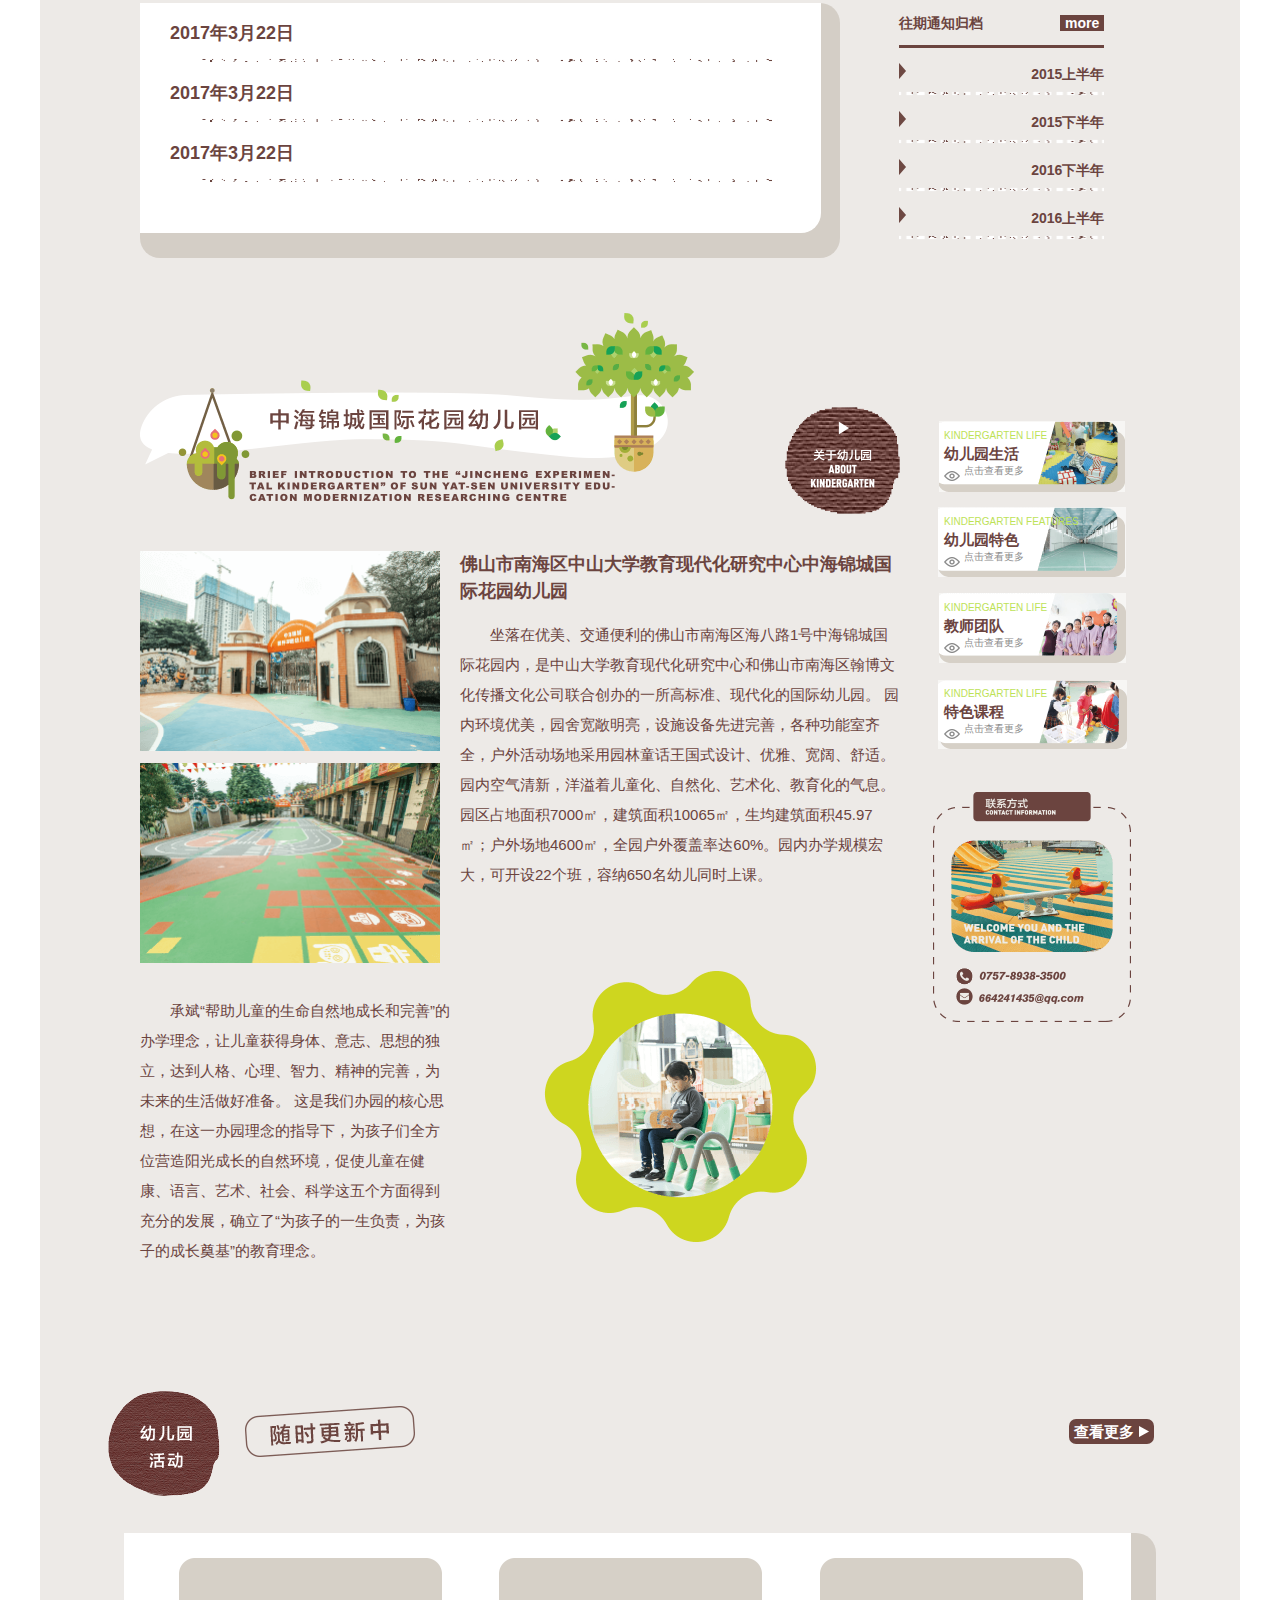
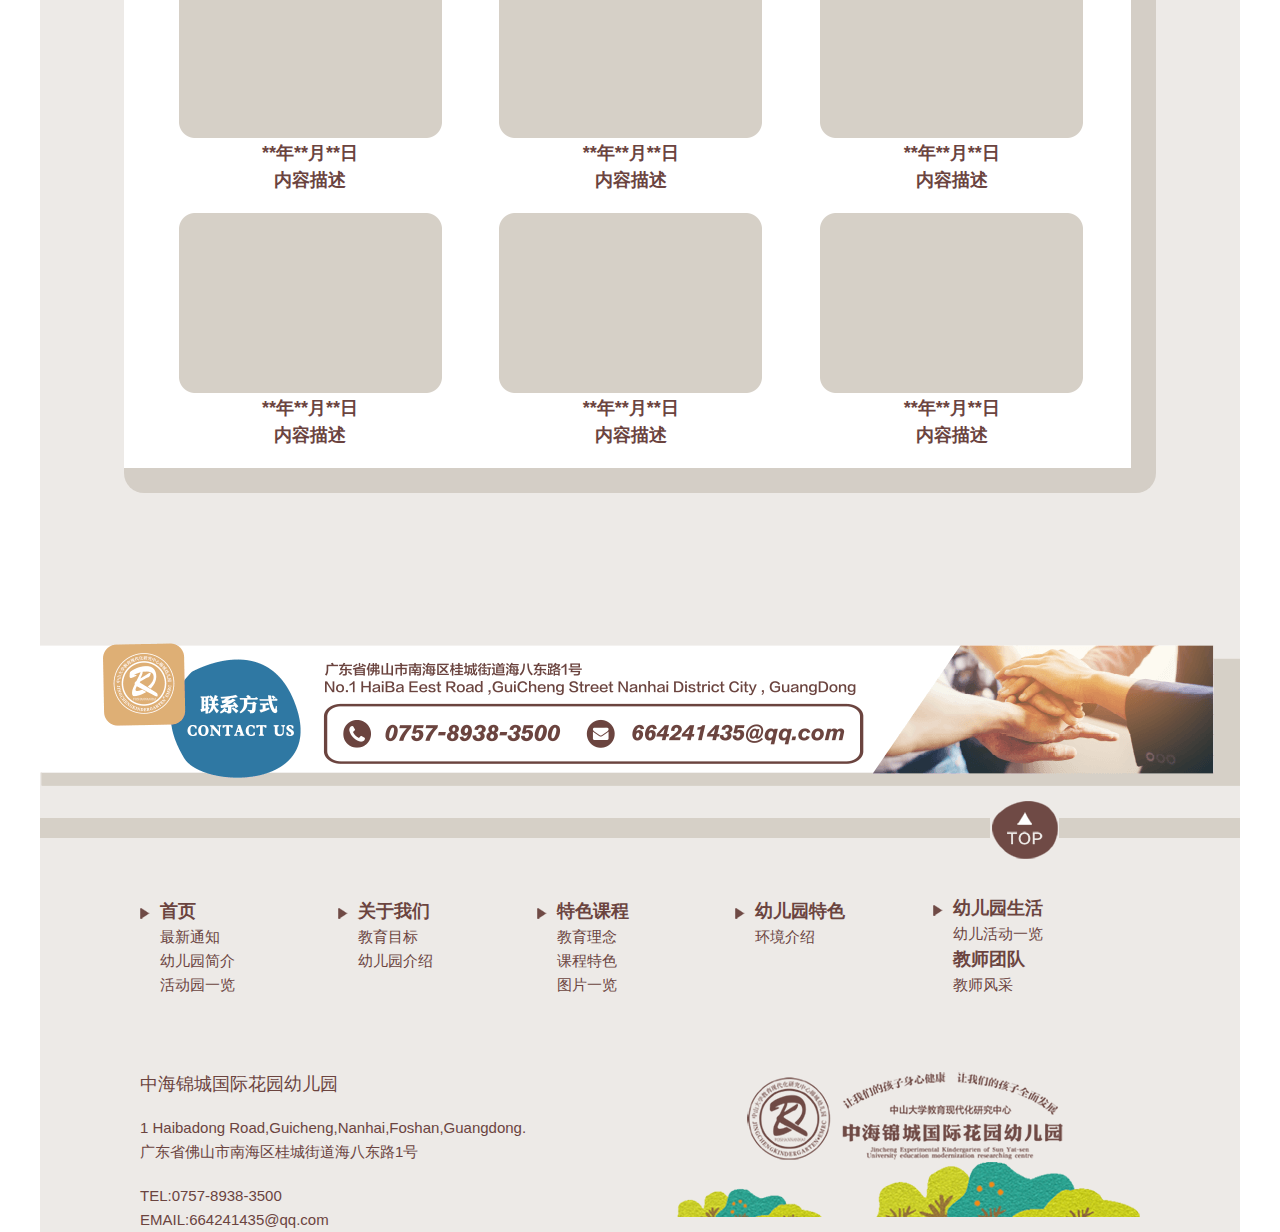
==== commit e26041fb: "第一次提交" ====
--- a/index.html
+++ b/index.html
@@ -51,7 +51,7 @@
 					<ul>
 						<li>
 							<div class="nav-li active-T">
-								<p>
+								<p align="center">
 									<a href="index.html">首页</a>
 								</p>
 								<p>
